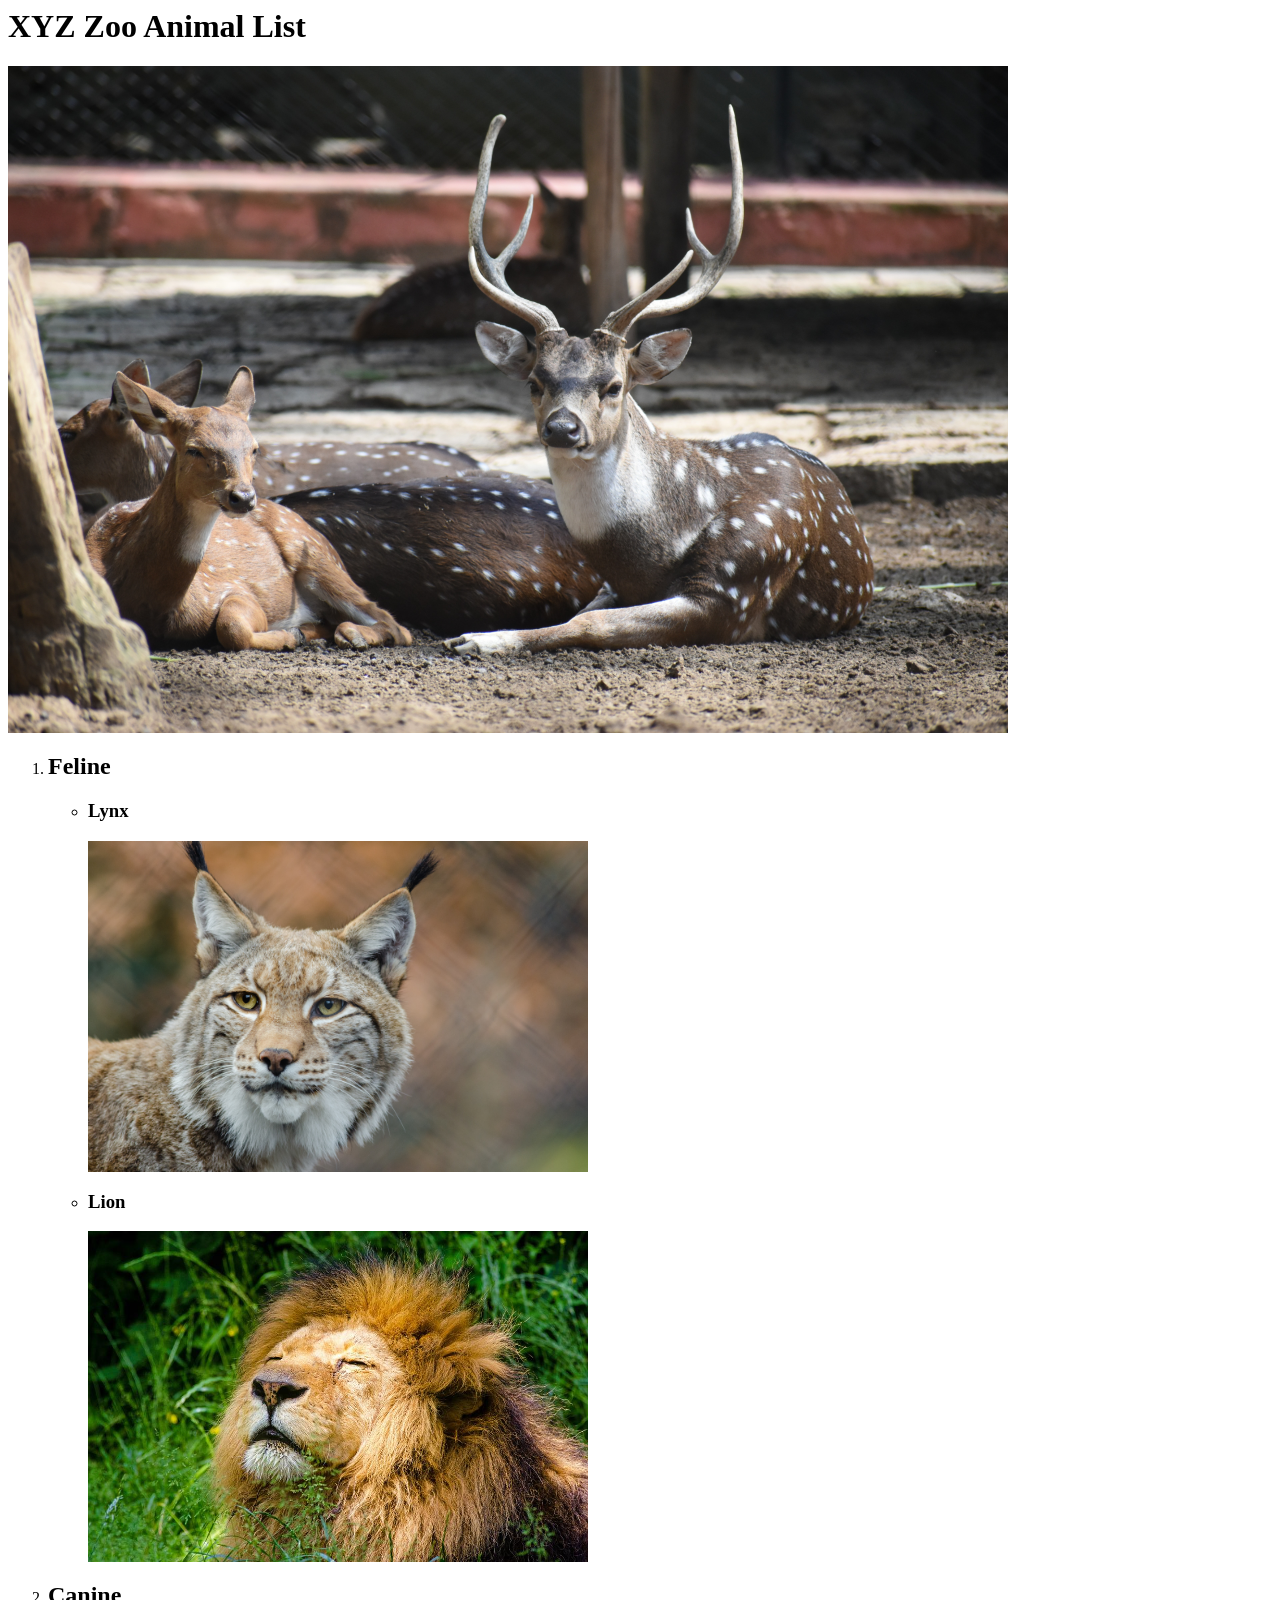
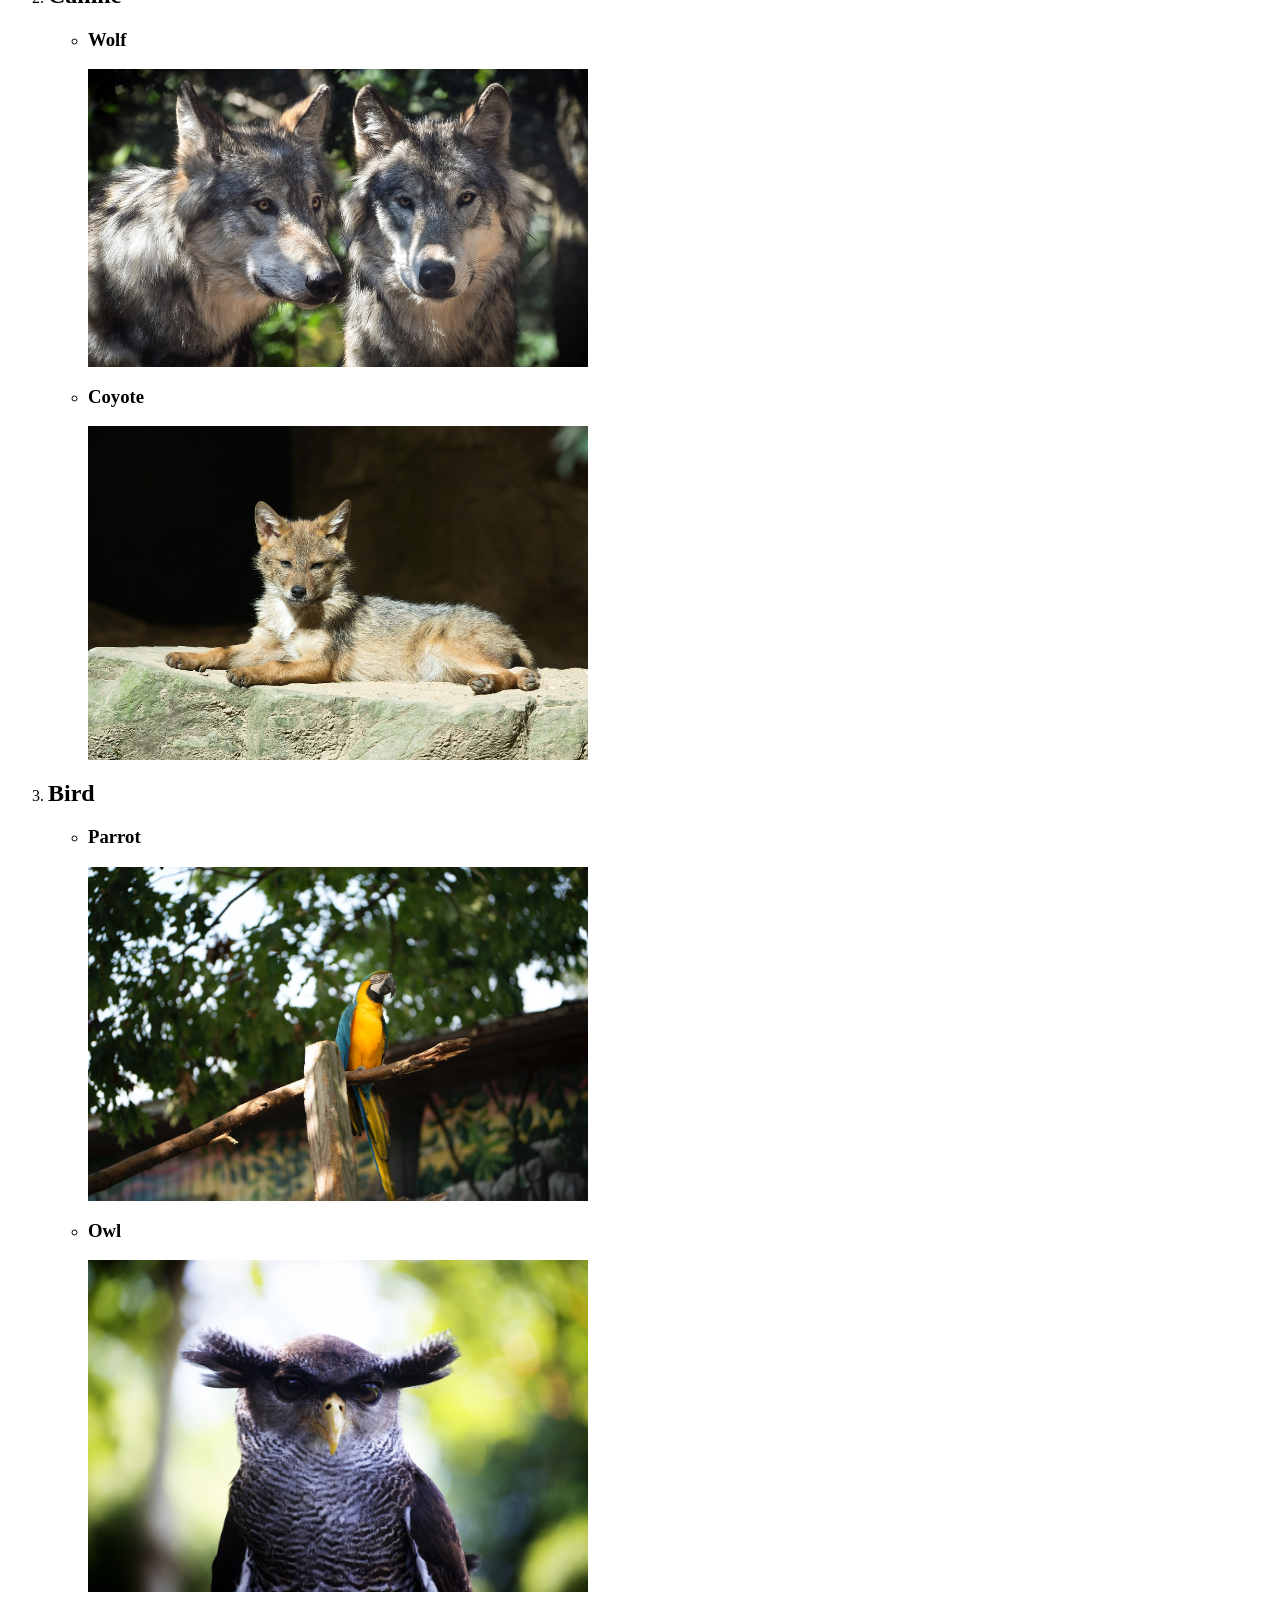
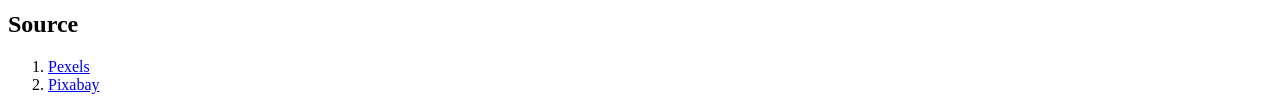
==== index.html @ 8f18dd49 "Update and rename indext.html to index.html" ====
<index.html>
<html>
    <body>
        <h1>XYZ Zoo Animal List</h1>
        <img src="image/zoo.jpg" width="1000px">
        <ol>
            <li>
                <h2>Feline</h2>
            </li>
            <ul>
                <li>
                    <h3>Lynx</h3>
                </li>
                <a href="image/lynx.jpg" target="_blank">
                    <img src="image/lynx.jpg" width="500px">
                </a>
            </ul>
            <ul>
                <li>
                    <h3>Lion</h3>
                </li>
                    <a href="image/lion.jpg" target="_blank">
                        <img src="image/lion.jpg" width="500px">
                    </a>
            </ul>
            <li>
                <h2>Canine</h2>
            </li>
            <ul>
                <li>
                    <h3>Wolf</h3>
                </li>
                <a href="image/wolf.jpg" target="_blank">
                    <img src="image/wolf.jpg" width="500px">
                </a>
            </ul>
            <ul>
                <li>
                    <h3>Coyote</h3>
                </li>
                    <a href="image/coyote.jpg" target="_blank">
                        <img src="image/coyote.jpg" width="500px">
                    </a>
            </ul>
            <li>
                <h2>Bird</h2>
            </li>
            <ul>
                <li>
                    <h3>Parrot</h3>
                </li>
                    <a href="image/parrot.jpg" target="_blank">
                        <img src="image/parrot.jpg" width="500px">
                    </a>
            </ul>
            <ul>
                <li>
                    <h3>Owl</h3>
                </li>
                    <a href="image/owl.jpg" target="_blank">
                        <img src="image/owl.jpg" width="500px">
                    </a>
            </ul>
        </ol>
        <h2>Source</h2>
        <ol>
            <li>
                <a href="https://pexels.com/" target="_blank">Pexels</a>
            </li>
            <li>
                <a href="https://pixabay.com/" target="_blank">Pixabay</a>
            </li>
        </ol>
    </body>
</html>
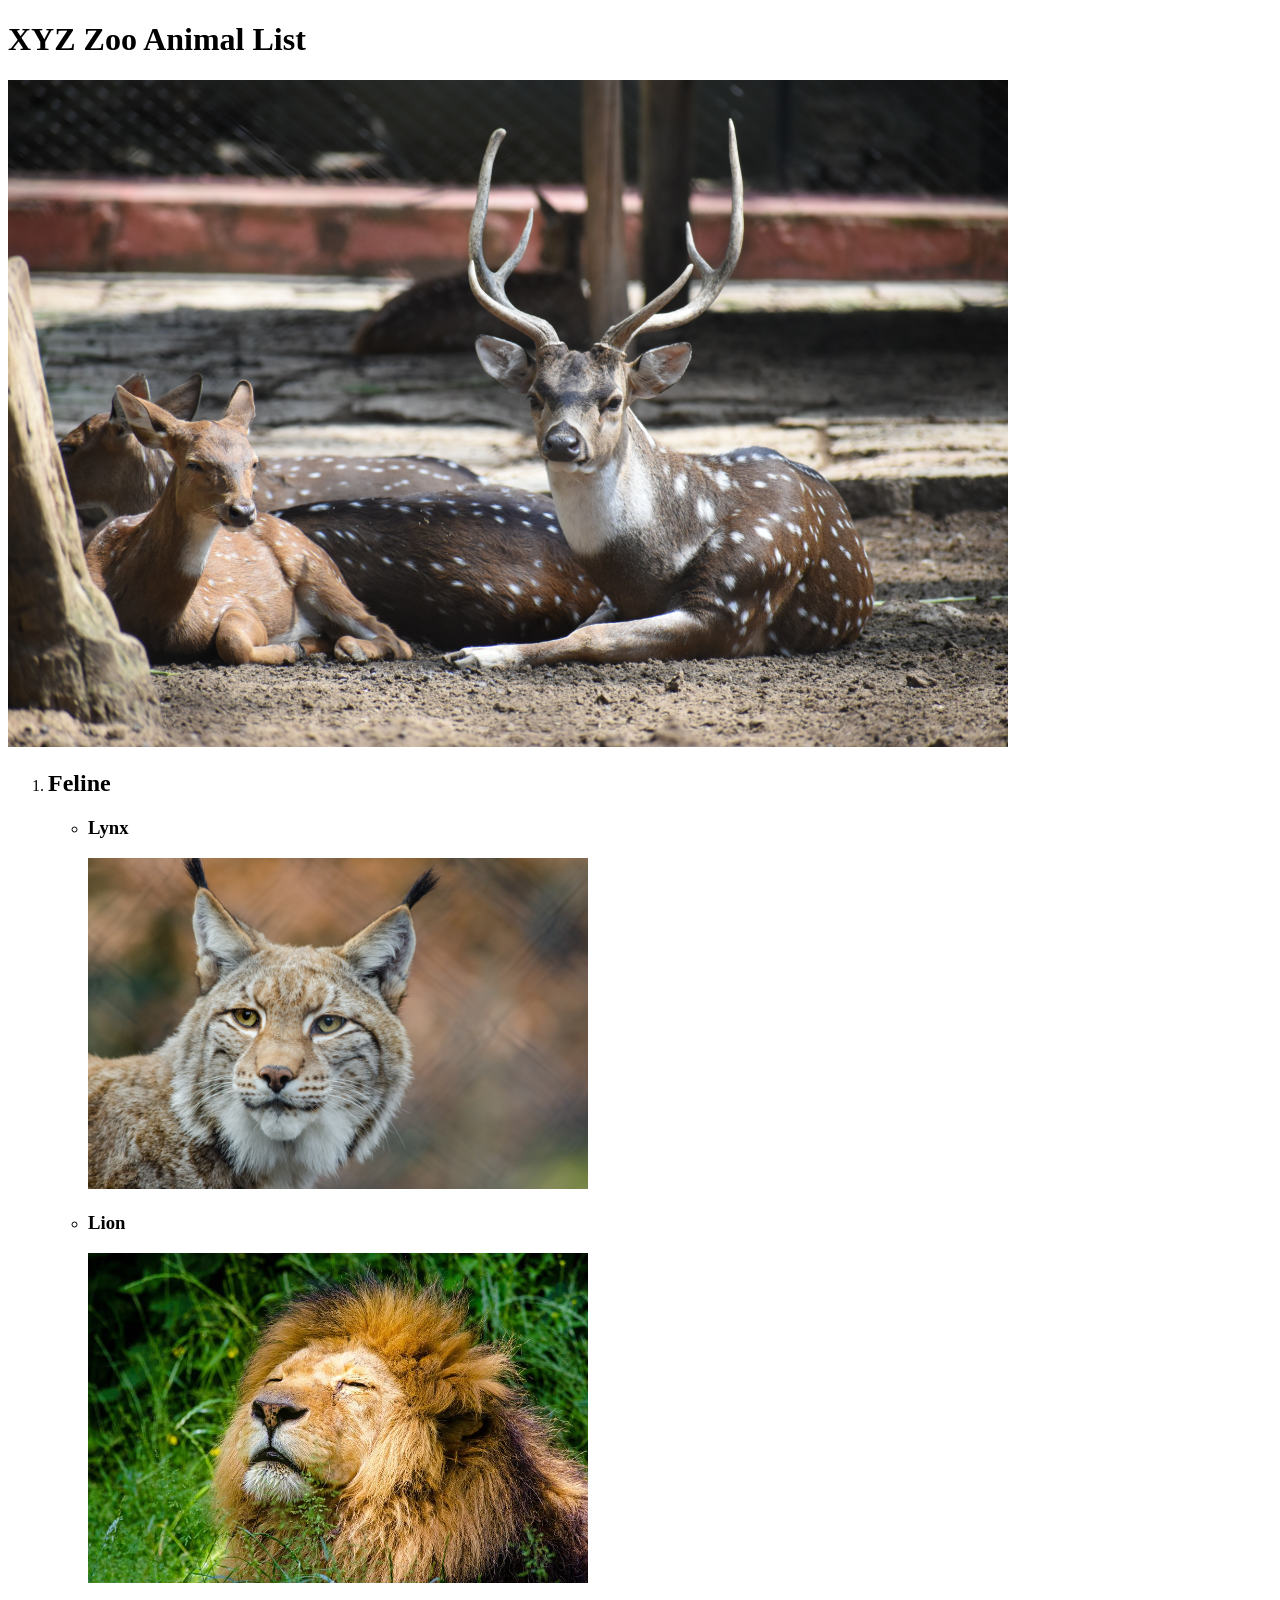
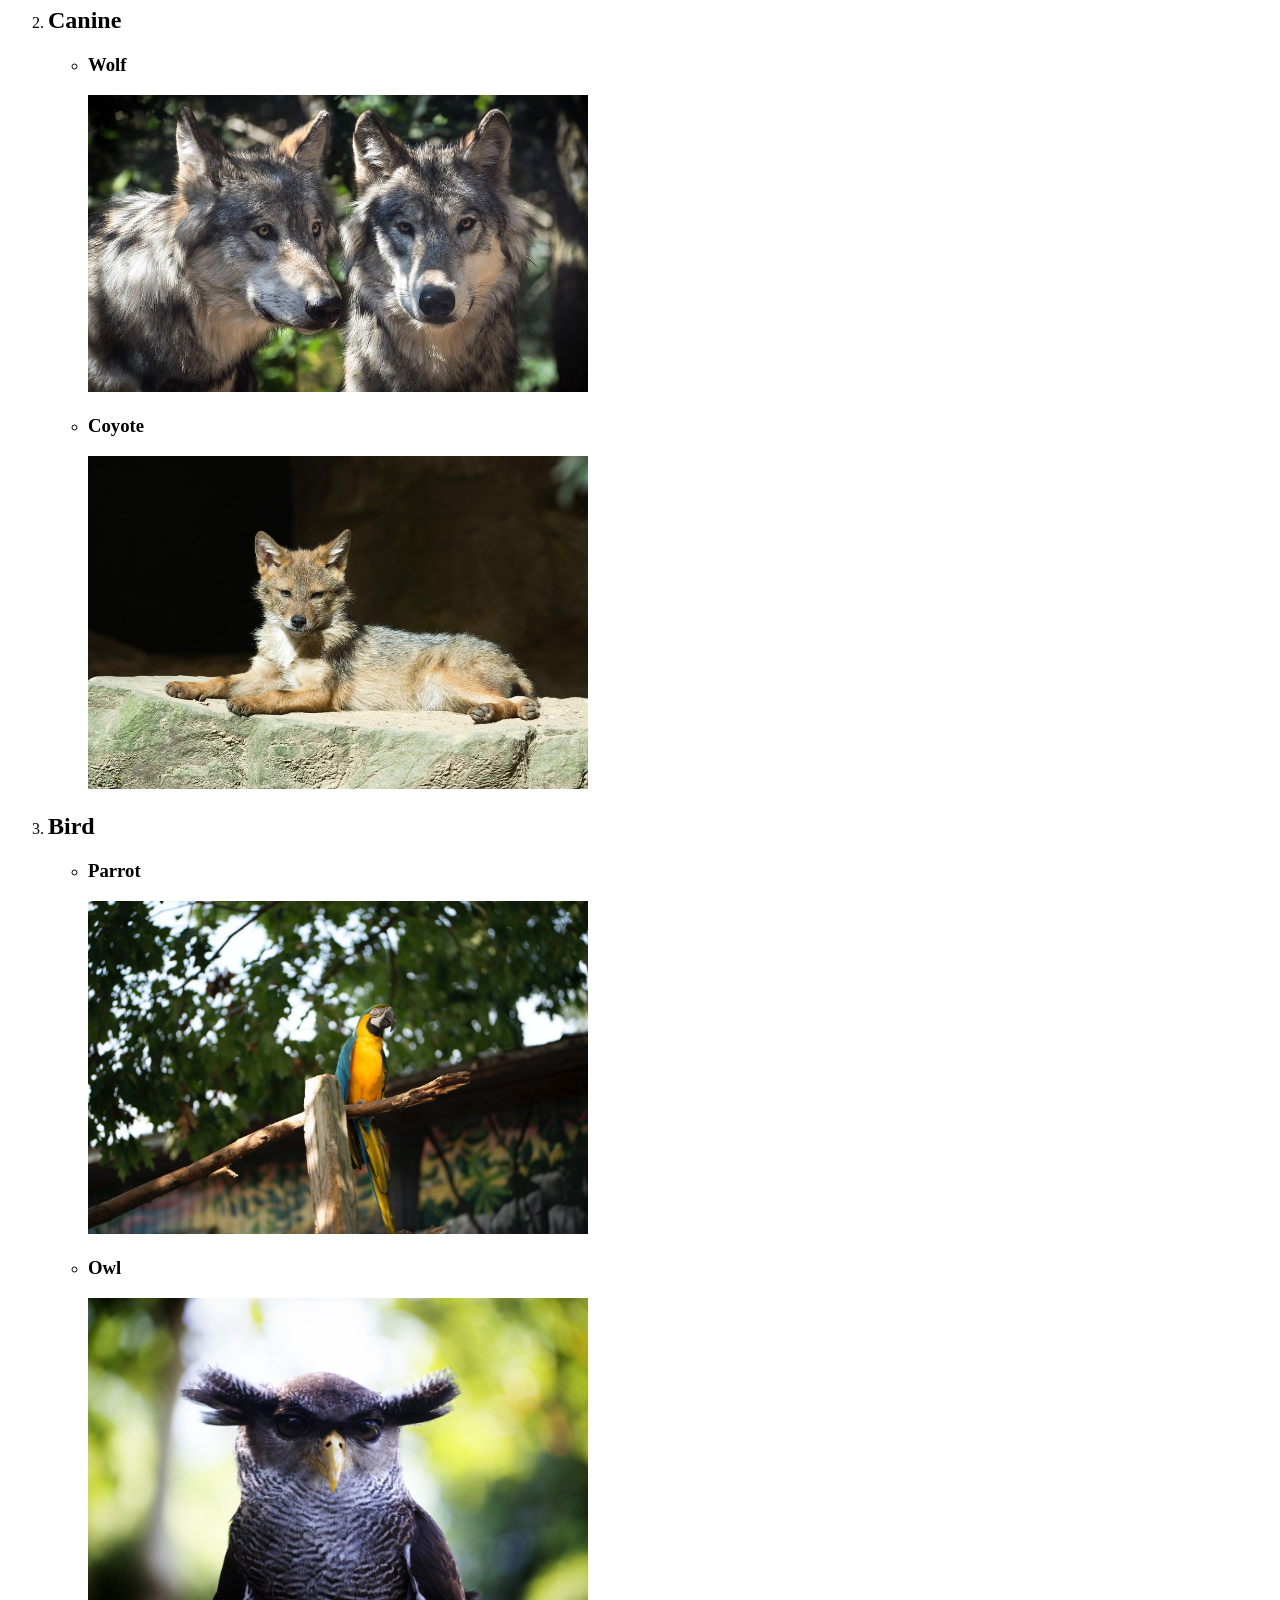
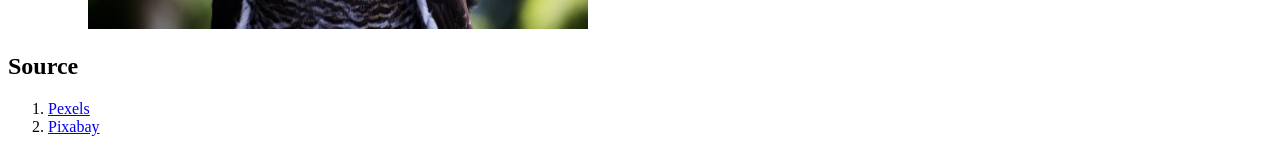
==== commit 1a006b27: "Update index.html" ====
--- a/index.html
+++ b/index.html
@@ -1,4 +1,4 @@
-<index.html>
+<!DOCTYPE html>
 <html>
     <body>
         <h1>XYZ Zoo Animal List</h1>
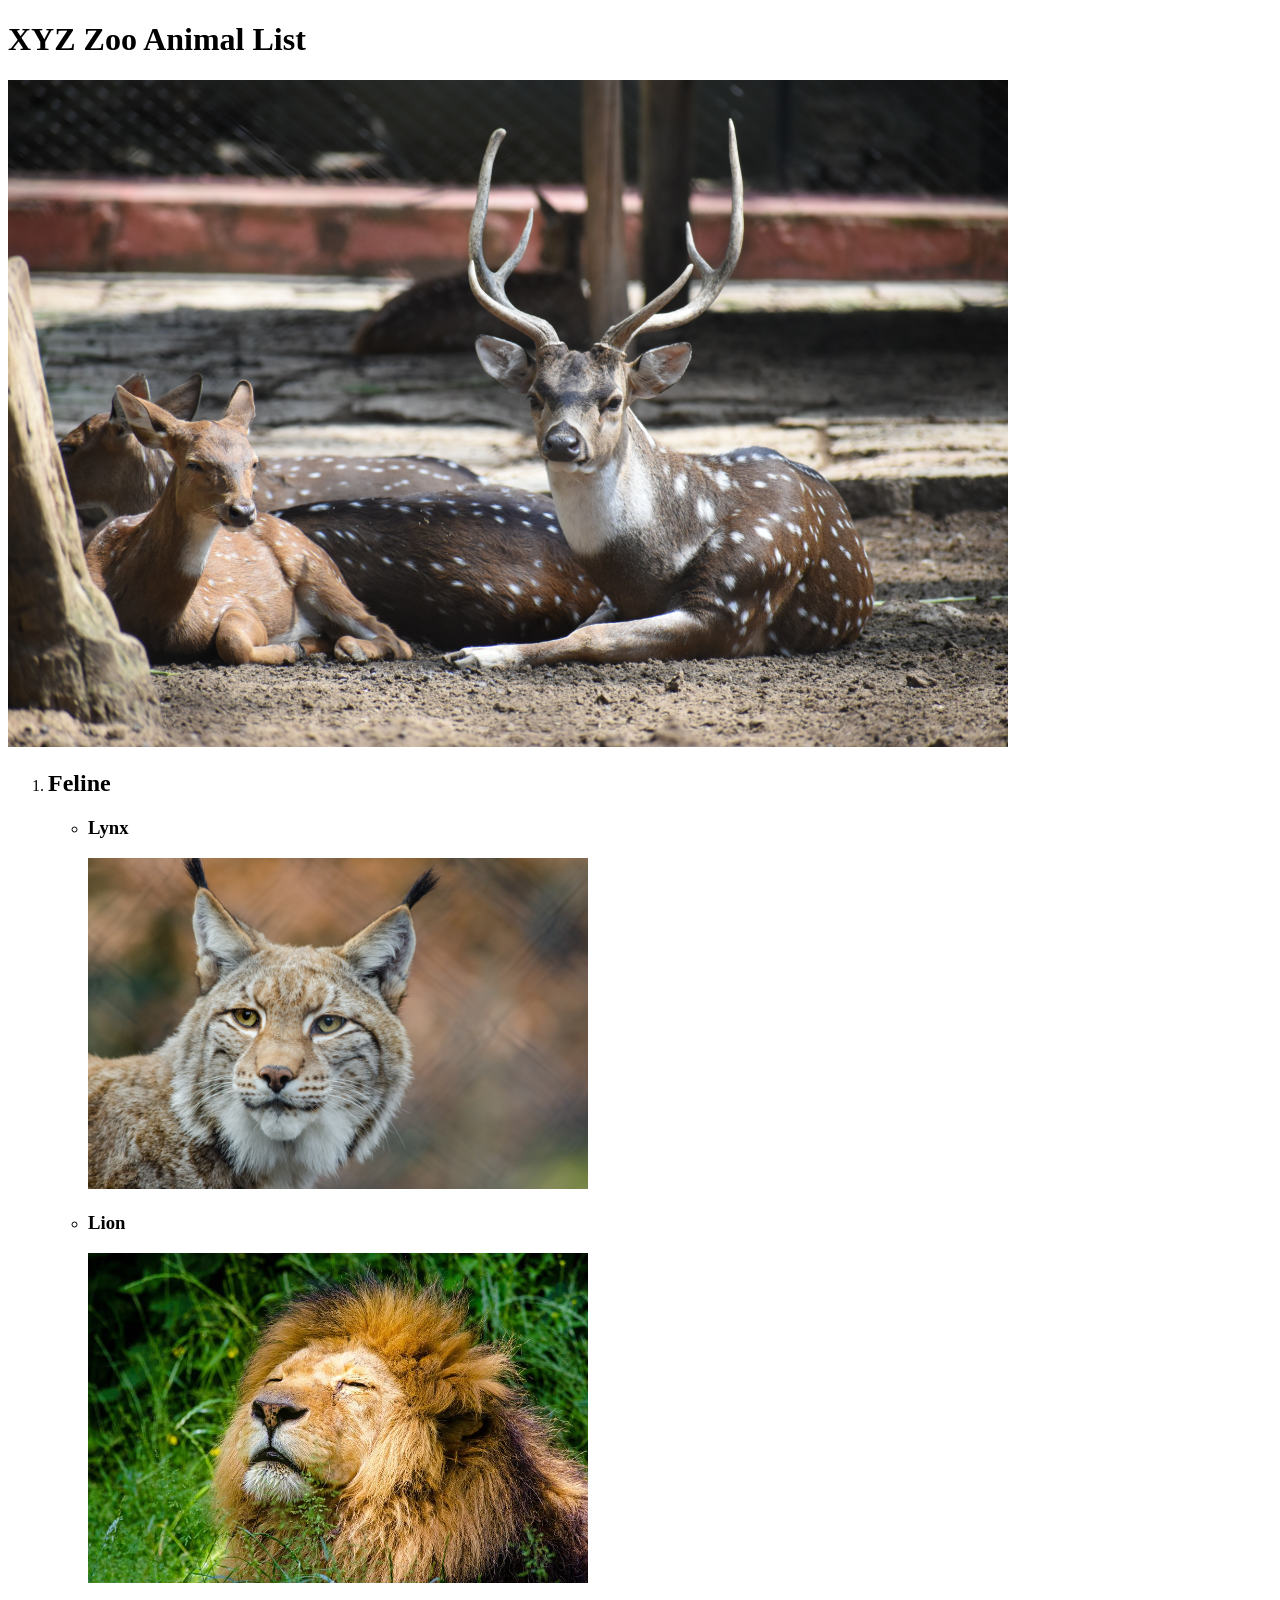
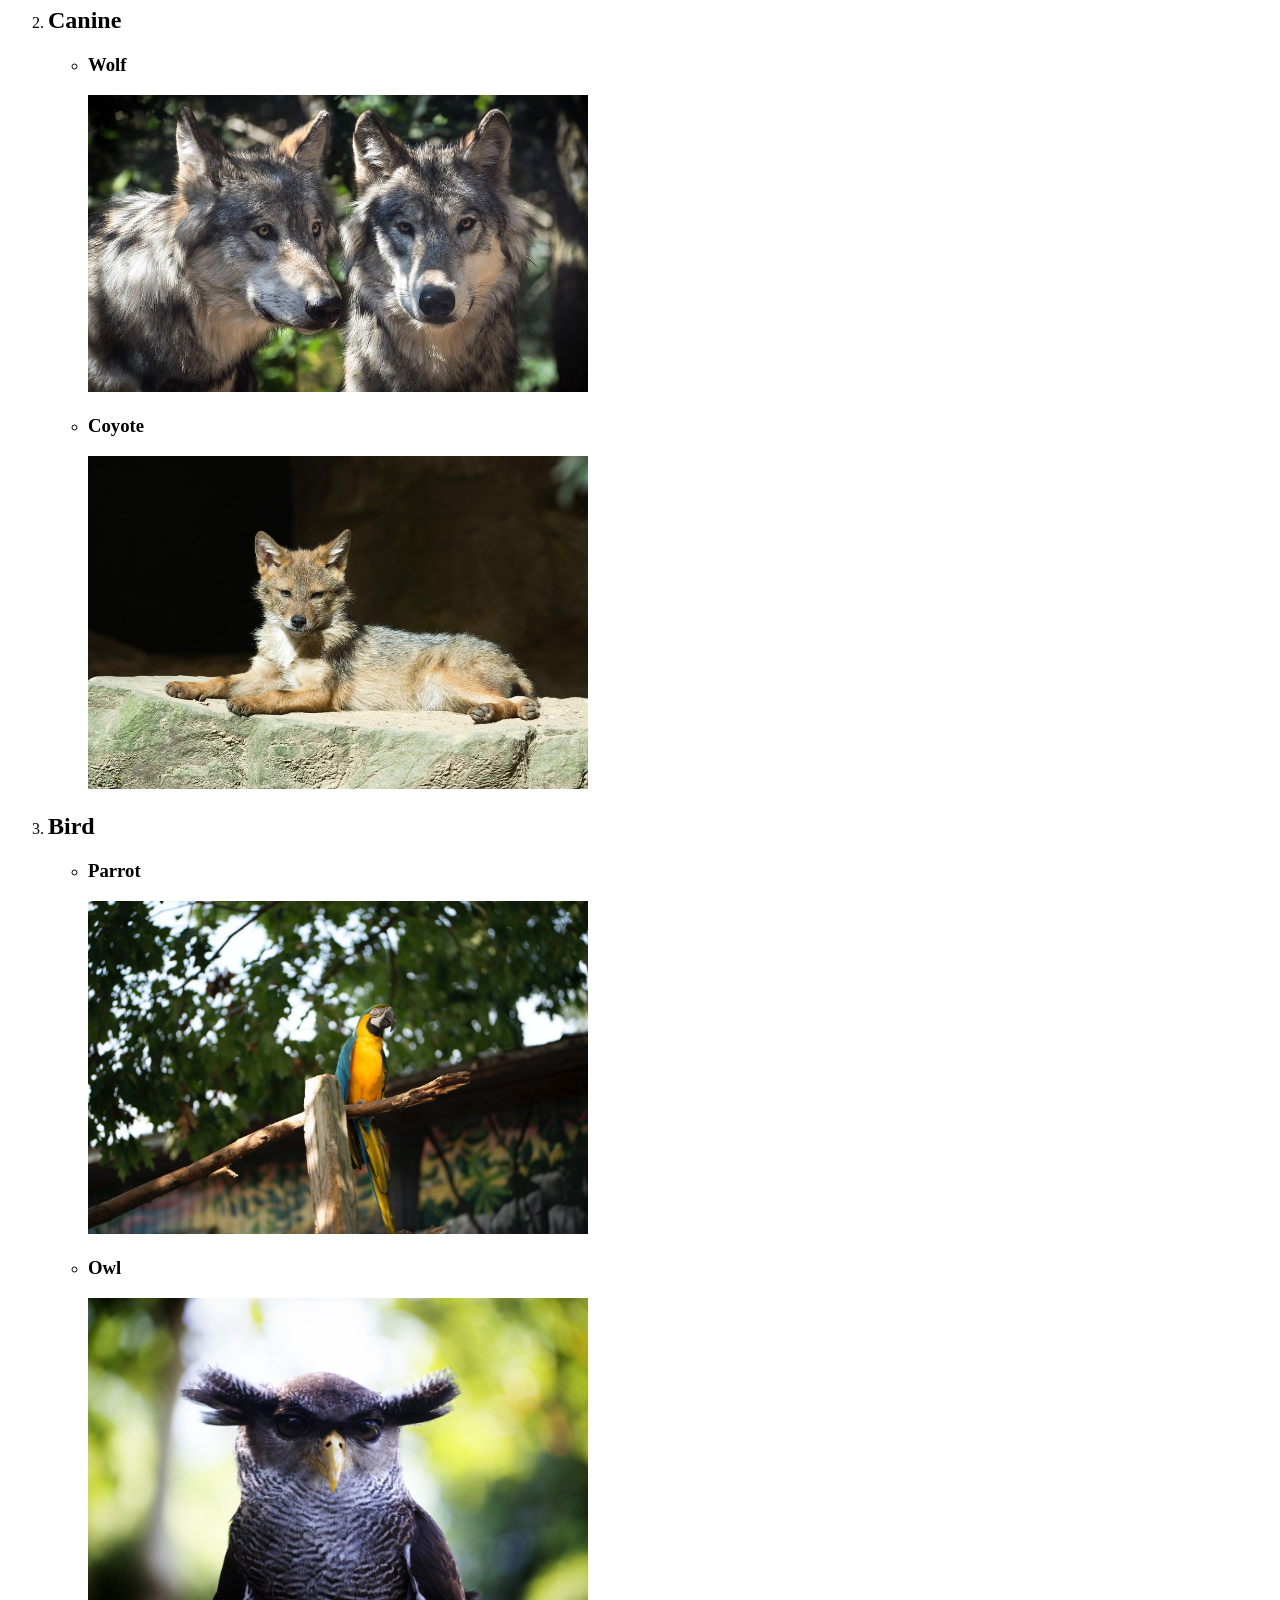
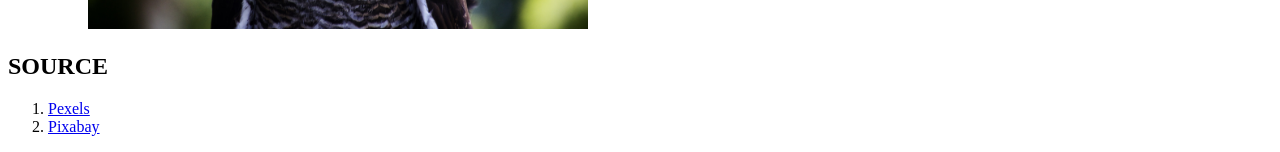
==== commit d55dc98f: "Add files via upload" ====
--- a/index.html
+++ b/index.html
@@ -6,63 +6,57 @@
         <ol>
             <li>
                 <h2>Feline</h2>
+                <ul>
+                    <li>
+                        <h3>Lynx</h3>
+                        <a href="image/lynx.jpg" target="_blank">
+                            <img src="image/lynx.jpg" width="500px">
+                        </a>
+                    </li>
+                    <li>
+                        <h3>Lion</h3>
+                        <a href="image/lion.jpg" target="_blank">
+                            <img src="image/lion.jpg" width="500px">
+                        </a>
+                    </li>
+                </ul>
             </li>
-            <ul>
-                <li>
-                    <h3>Lynx</h3>
-                </li>
-                <a href="image/lynx.jpg" target="_blank">
-                    <img src="image/lynx.jpg" width="500px">
-                </a>
-            </ul>
-            <ul>
-                <li>
-                    <h3>Lion</h3>
-                </li>
-                    <a href="image/lion.jpg" target="_blank">
-                        <img src="image/lion.jpg" width="500px">
-                    </a>
-            </ul>
             <li>
                 <h2>Canine</h2>
+                <ul>
+                    <li>
+                        <h3>Wolf</h3>
+                        <a href="image/wolf.jpg" target="_blank">
+                            <img src="image/wolf.jpg" width="500px">
+                        </a>
+                    </li>
+                    <li>
+                        <h3>Coyote</h3>
+                        <a href="image/coyote.jpg" target="_blank">
+                            <img src="image/coyote.jpg" width="500px">
+                        </a>
+                    </li>
+                </ul>
             </li>
-            <ul>
-                <li>
-                    <h3>Wolf</h3>
-                </li>
-                <a href="image/wolf.jpg" target="_blank">
-                    <img src="image/wolf.jpg" width="500px">
-                </a>
-            </ul>
-            <ul>
-                <li>
-                    <h3>Coyote</h3>
-                </li>
-                    <a href="image/coyote.jpg" target="_blank">
-                        <img src="image/coyote.jpg" width="500px">
-                    </a>
-            </ul>
             <li>
                 <h2>Bird</h2>
+                <ul>
+                    <li>
+                        <h3>Parrot</h3>
+                        <a href="image/parrot.jpg" target="_blank">
+                            <img src="image/parrot.jpg" width="500px">
+                        </a>
+                    </li>
+                    <li>
+                        <h3>Owl</h3>
+                        <a href="image/owl.jpg" target="_blank">
+                            <img src="image/owl.jpg" width="500px">
+                        </a>
+                    </li>
+                </ul>
             </li>
-            <ul>
-                <li>
-                    <h3>Parrot</h3>
-                </li>
-                    <a href="image/parrot.jpg" target="_blank">
-                        <img src="image/parrot.jpg" width="500px">
-                    </a>
-            </ul>
-            <ul>
-                <li>
-                    <h3>Owl</h3>
-                </li>
-                    <a href="image/owl.jpg" target="_blank">
-                        <img src="image/owl.jpg" width="500px">
-                    </a>
-            </ul>
         </ol>
-        <h2>Source</h2>
+        <h2>SOURCE</h2>
         <ol>
             <li>
                 <a href="https://pexels.com/" target="_blank">Pexels</a>
@@ -72,4 +66,4 @@
             </li>
         </ol>
     </body>
-</html>
+</html>
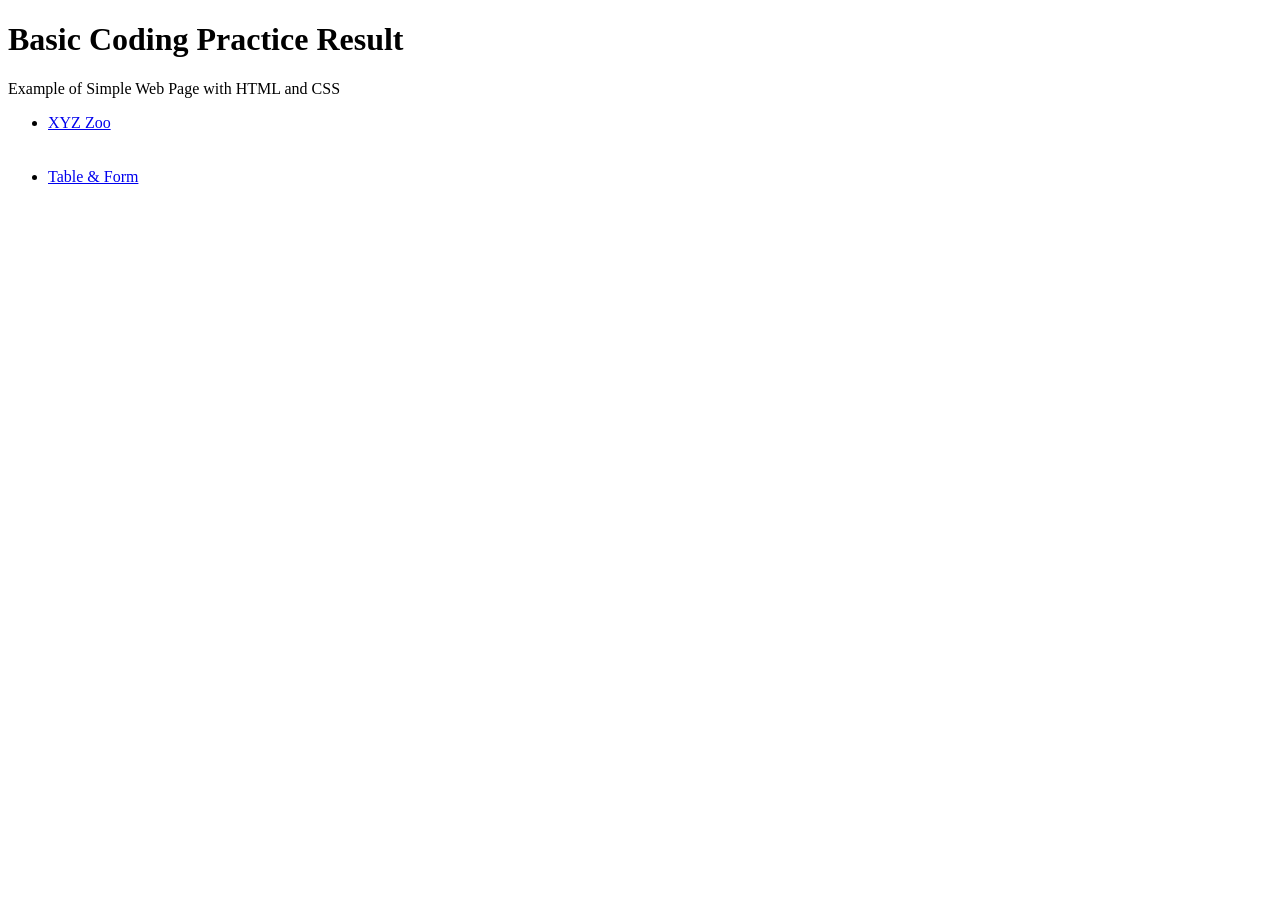
==== commit 33b0f28d: "Add files via upload" ====
--- a/index.html
+++ b/index.html
@@ -1,69 +1,37 @@
 <!DOCTYPE html>
 <html>
+    <head>
+        <meta charset="UTF-8">
+        <meta name="viewport" content="width=device-width, initial-scale=1.0">
+        <meta http-equiv="X-UA-compatible" content="ie=edge">
+        <title>Simple CSS Practice</title>
+        <link rel="stylesheet" href="css/style.css">
+    </head>
     <body>
-        <h1>XYZ Zoo Animal List</h1>
-        <img src="image/zoo.jpg" width="1000px">
-        <ol>
-            <li>
-                <h2>Feline</h2>
+        <div id="Top">
+            <div class="Header">
+                <h1>Basic Coding Practice Result</h1>
+                <p>
+                    Example of Simple Web Page with 
+                    <span>HTML</span> 
+                    and
+                    <span>CSS</span>
+                </p>
+            </div>
+        </div>
+        <div class="Menu_List">
+            <div id="Project">
                 <ul>
-                    <li>
-                        <h3>Lynx</h3>
-                        <a href="image/lynx.jpg" target="_blank">
-                            <img src="image/lynx.jpg" width="500px">
-                        </a>
+                    <li class="zoo">
+                        <a href="XYZ-Zoo/index.html" target="_blank">XYZ Zoo</a>
                     </li>
-                    <li>
-                        <h3>Lion</h3>
-                        <a href="image/lion.jpg" target="_blank">
-                            <img src="image/lion.jpg" width="500px">
-                        </a>
+                    <br>
+                    <br>
+                    <li class="Table-form">
+                        <a href="Table-form/index.html" target="_blank">Table & Form</a>
                     </li>
                 </ul>
-            </li>
-            <li>
-                <h2>Canine</h2>
-                <ul>
-                    <li>
-                        <h3>Wolf</h3>
-                        <a href="image/wolf.jpg" target="_blank">
-                            <img src="image/wolf.jpg" width="500px">
-                        </a>
-                    </li>
-                    <li>
-                        <h3>Coyote</h3>
-                        <a href="image/coyote.jpg" target="_blank">
-                            <img src="image/coyote.jpg" width="500px">
-                        </a>
-                    </li>
-                </ul>
-            </li>
-            <li>
-                <h2>Bird</h2>
-                <ul>
-                    <li>
-                        <h3>Parrot</h3>
-                        <a href="image/parrot.jpg" target="_blank">
-                            <img src="image/parrot.jpg" width="500px">
-                        </a>
-                    </li>
-                    <li>
-                        <h3>Owl</h3>
-                        <a href="image/owl.jpg" target="_blank">
-                            <img src="image/owl.jpg" width="500px">
-                        </a>
-                    </li>
-                </ul>
-            </li>
-        </ol>
-        <h2>SOURCE</h2>
-        <ol>
-            <li>
-                <a href="https://pexels.com/" target="_blank">Pexels</a>
-            </li>
-            <li>
-                <a href="https://pixabay.com/" target="_blank">Pixabay</a>
-            </li>
-        </ol>
+            </div>
+        </div>
     </body>
 </html>
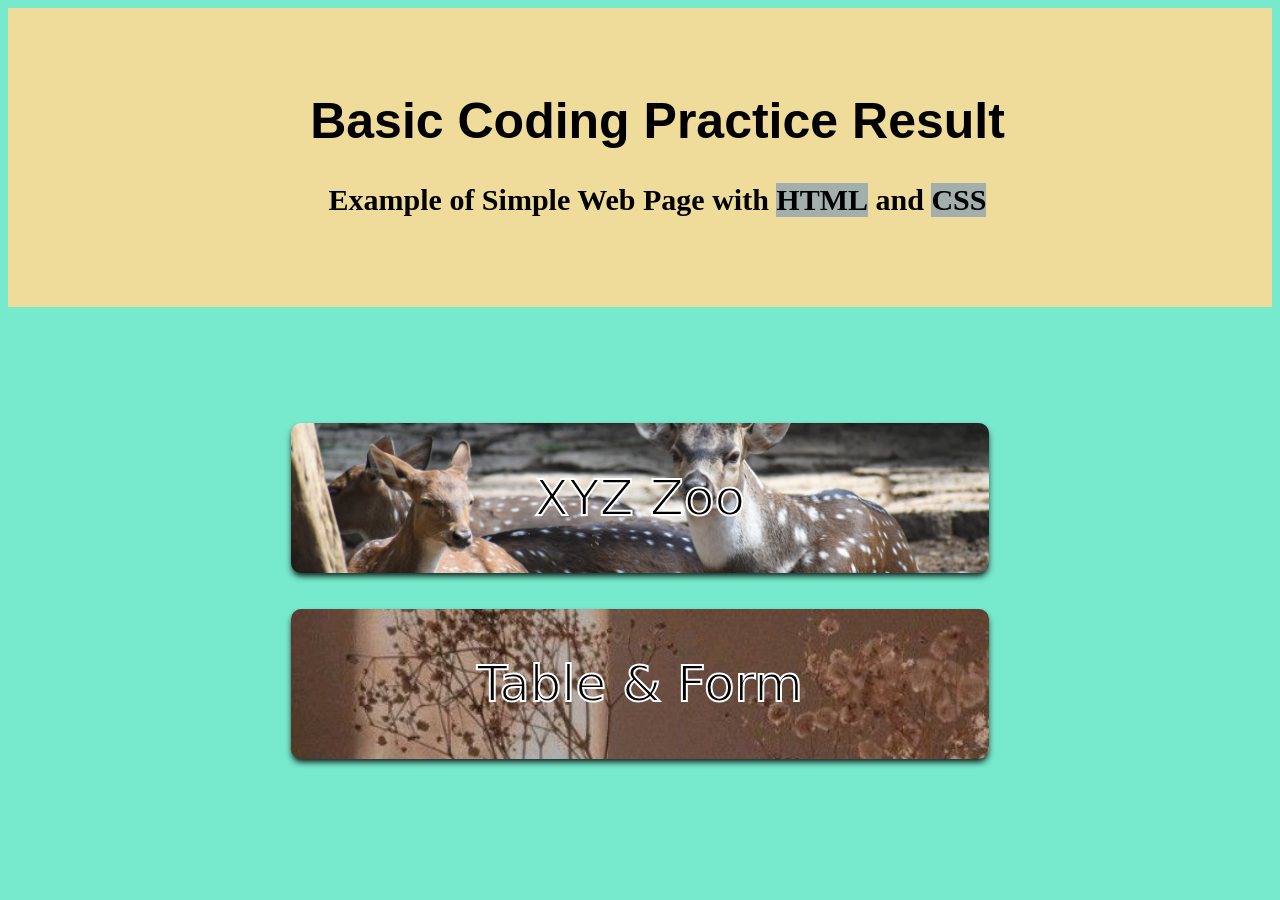
==== commit 61ad07a1: "Add files via upload" ====
--- a/index.html
+++ b/index.html
@@ -5,7 +5,7 @@
         <meta name="viewport" content="width=device-width, initial-scale=1.0">
         <meta http-equiv="X-UA-compatible" content="ie=edge">
         <title>Simple CSS Practice</title>
-        <link rel="stylesheet" href="css/style.css">
+        <link rel="stylesheet" href="CSS/style.css">
     </head>
     <body>
         <div id="Top">
--- a/CSS/style.css
+++ b/CSS/style.css
@@ -0,0 +1,112 @@
+@import url('https://fonts.googleapis.com/css2?family=Anton&family=Bree+Serif&family=Caveat:wght@400..700&family=Concert+One&family=Kalam:wght@300;400;700&family=Oleo+Script:wght@400;700&family=Spicy+Rice&display=swap');
+body {
+    background-color:#77e9cc;
+}
+#Top {
+    background-color: rgb(239, 220, 155);
+    text-align: center;
+    padding-top: 50px;
+    padding-right: 15px;
+    padding-bottom: 10px;
+    padding-left: 50px;
+}
+
+#Top span {
+    background: #a3afac;
+    font-family: "Caveat", cursive;
+    display: inline-block;
+    font-weight: bold;
+}
+
+.Header {
+    width: 100%;
+    max-height: 900px;
+    margin-top: 0px;
+    margin-right: auto;
+    margin-bottom: 0px;
+    margin-left: auto;
+    padding-bottom: 50px;
+}
+
+h1 {
+    font-size: 50px;
+    font-family: "Anton", sans-serif;
+    
+}
+
+p {
+    font-size: 30px ;
+    font-family: "Caveat", cursive;
+    font-weight: bold;
+}
+
+ul {
+    list-style: none;
+    padding: 100px;
+    text-align: center;
+}
+
+
+ul li a {
+    padding-left: 0px;
+    text-align: center;
+    text-decoration: none;
+    background-color:aquamarine;
+    color: black;
+    font-size: 50px;
+    line-height: 150px;
+    -webkit-text-stroke: 2px rgb(255, 255, 255);
+    width: 60%;
+    margin-right: auto;
+    margin-left: auto;
+    box-shadow: 0 4px 6px -1px rgba(0,0,0,0.9);
+}
+
+#project ul li {
+    list-style: none;
+    width: 100%;
+    margin-top: 10px;
+    margin-right: 0px;
+    margin-bottom: 10px;
+    margin-left: 0px;
+    height: 100px;
+    border-radius: 10px;
+}
+
+.zoo a {
+    display: block;
+    align-items: center;
+    background-image: url("../XYZ-Zoo/image/zoocopy.jpg");
+    background-size: cover;
+    border-radius: 10px;
+    transition: all 1.1s;
+    padding-left: 30px;
+    padding-right: 30px;
+    font-family: Impact, Haettenschweiler, 'Arial Narrow Bold', sans-serif;
+    position: relative;
+    overflow: hidden;
+    font-family: "Oleo Script", system-ui;
+}
+
+.Table-form a{
+    display: block;
+    align-items: center;
+    background-image: url("../background1fix.jpg");
+    background-size: cover;
+    border-radius: 10px;
+    transition: all 1.1s;
+    margin-left: auto;
+    margin-right: auto;
+    padding-left: 30px;
+    padding-right: 30px;
+    font-family: Impact, Haettenschweiler, 'Arial Narrow Bold', sans-serif;
+    position: relative;
+    overflow: hidden;
+    font-family: "Oleo Script", system-ui;
+}
+
+ul li a:hover {
+    color:gold;
+    -webkit-text-stroke: 2px black;
+    transform: scale(1.1);
+}
